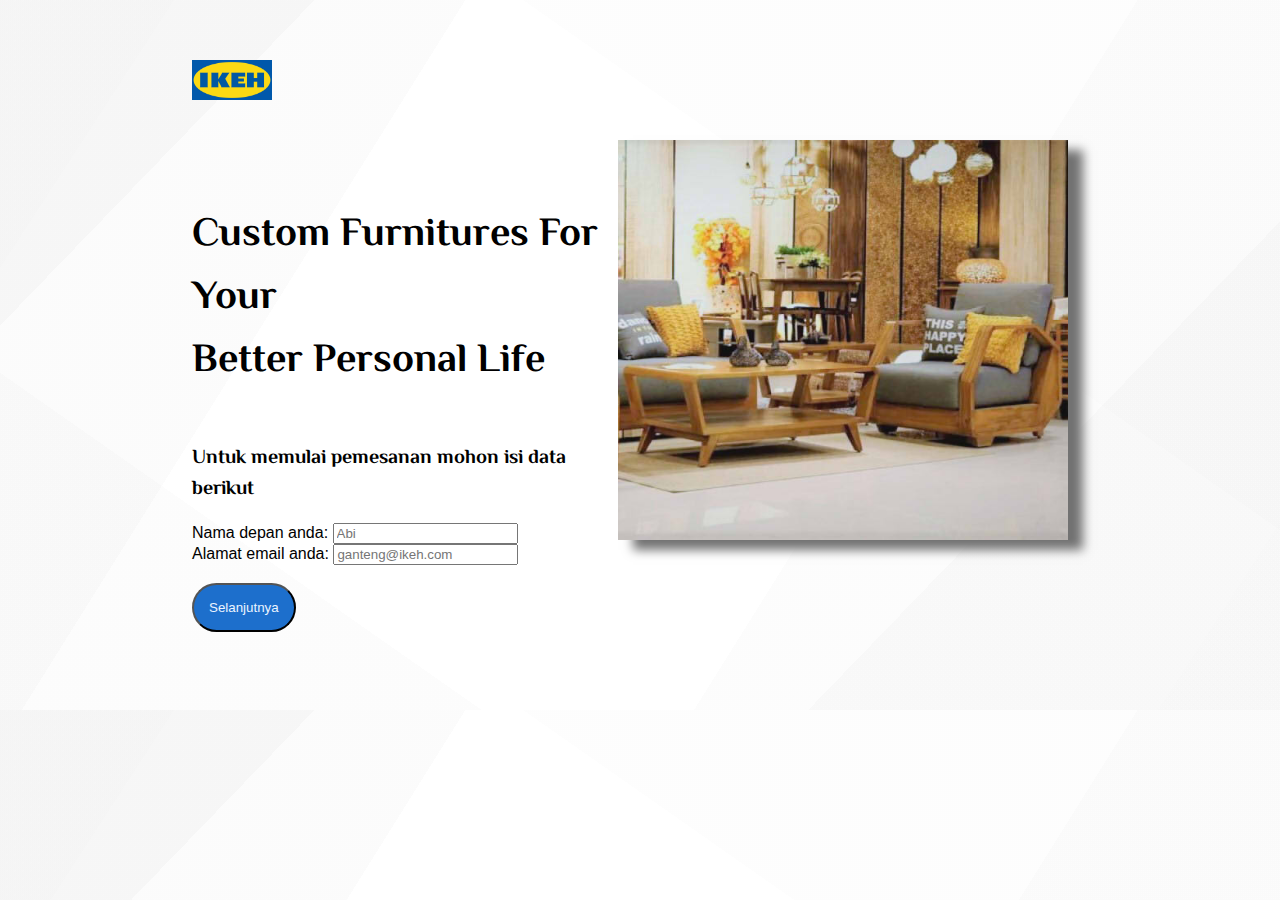
==== index.html @ 34e300a9 "tampilan 1 all done" ====
<!DOCTYPE html>
<html lang="en">
  <head>
    <meta charset="UTF-8" />
    <meta name="viewport" content="width=device-width, initial-scale=1.0" />
    <link
      href="https://fonts.googleapis.com/css2?family=El+Messiri&family=Tangerine&display=swap"
      rel="stylesheet"
    />
    <link rel="stylesheet" href="css/index.css" />
    <link rel="stylesheet" href="css/common.css" />

    <title>Document</title>
  </head>
  <body>
    <div class="banner">
      <img src="./assets/2560px.png" alt="logo ikeh" class= "logo">
      <img src="./assets/banner1.jpg" alt="logo ikeh" class= "bannerimg">
      <h2>Custom Furnitures For Your</h2>
      <h2>Better Personal Life</h2>
      <h3 id="mohonlogin">Untuk memulai pemesanan mohon isi data berikut</h3><br>
      <div class="logincontain">
        <form id="checkLogin">
          <label for="name">Nama depan anda: </label>
          <input type="text" id="nama" placeholder="Abi"><br>
          <label for="email">Alamat email anda:</label>
          <input type="text" id="email" placeholder="ganteng@ikeh.com"><br><br>
          <button type="submit" class="half-width" id="checkAnswer">Selanjutnya</button><br><br>
        </form>
    </div>
    <div id="after-login" class="hidden">
      <h4>Selamat datang aa!</h4>
      <p>(dengan email: aaa)</p><br><br>
      <div class="center">
        <h1>Silahkan pilih furnitur macam apa yang ingin anda pesan</h1>
        <img src="./assets/kursi-asik.jpg" class="pilihfurnitur">
        <a href="./furniture.html?type=kursi"><button type="submit" class="geserkanan100" id="checkAnswer">Kursi</button></a>
        <img src="./assets/meja-asik.jpg" class="pilihfurnitur">
        <a href="./furniture.html?type=meja"><button type="submit" class="geserkanan100" id="checkAnswer">Meja</button></a>
        <img src="./assets/kasur-asik.jpg" class="pilihfurnitur">
        <a href="./furniture.html?type=kasur"><button type="submit" class="geserkanan100" id="checkAnswer">Kasur</button></a>
      </div>
    </div>
    <script src="js/index.js">
    </script>
  </body>
</html>
---- css/index.css ----
body {
  background-image: linear-gradient(134deg, rgba(1, 1, 1,0.02) 0%, rgba(1, 1, 1,0.02) 16%,transparent 16%, transparent 76%,rgba(58, 58, 58,0.02) 76%, rgba(58, 58, 58,0.02) 100%),linear-gradient(215deg, rgba(166, 166, 166,0.02) 0%, rgba(166, 166, 166,0.02) 33%,transparent 33%, transparent 79%,rgba(111, 111, 111,0.02) 79%, rgba(111, 111, 111,0.02) 100%),linear-gradient(303deg, rgba(215, 215, 215,0.02) 0%, rgba(215, 215, 215,0.02) 7%,transparent 7%, transparent 90%,rgba(192, 192, 192,0.02) 90%, rgba(192, 192, 192,0.02) 100%),linear-gradient(302deg, rgba(113, 113, 113,0.02) 0%, rgba(113, 113, 113,0.02) 34%,transparent 34%, transparent 73%,rgba(65, 65, 65,0.02) 73%, rgba(65, 65, 65,0.02) 100%),linear-gradient(90deg, rgb(255,255,255),rgb(255,255,255));
  font-family: 'Source Sans Pro', sans-serif;
  justify-content: center
}

.banner {
  margin: auto;
  width: 70%;
  border: 0px solid rgb(200, 235, 255);
  padding: 10px;
}

.center {
  text-align: center;
  width: 100%;
  justify-content: center
}

.logincontain {
  width: 100%;
  
  justify-content: center
}

.geserkanan100 {
  margin-right: 50px;
}

.pilihfurnitur {
  width: 125px;
  height: 125px;
  margin-top: 50px;
  margin-left: 100px;
  margin-right: 0px;
  cursor: pointer;
}

#after-login.hidden {
  display: none;
}

.logo {
  width: 80px;
  height: 40px;
  margin-bottom: 100px;
}

.bannerimg {
  margin-top: 80px;
  margin-right: 20px;
  width: 450px;
  height: 400px;
  float: right;
  box-shadow: 15px 10px 10px #727272
}

.full {
  width: 100%;
}

button {
  border-radius: 25px;
  padding: 15px;
  background-color: #1d6fcc;
  outline: none;
  color: #ebf4ff;
  cursor: pointer
}

h1 {
  margin-top: 0px;
  font-family: 'El Messiri', narrow;
  font-size: 20px;
  margin-bottom: 0px;
}

h2 {
  margin-top: 0px;
  font-family: 'El Messiri', narrow;
  font-size: 40px;
  margin-bottom: 0px;
}

h3 {
  margin-top: 50px;
  font-family: 'El Messiri', narrow;
  font-size: 20px;
  margin-bottom: 0px;
}

h4 {
  font-family: 'El Messiri';
  margin-top: 35px;
  font-size: 25px;
  margin-bottom: 0px;
}

p {
  font-family: 'El Messiri', narrow;
  margin-top: 0px;
  margin-bottom: 25px;
  font-size: 20px
}
---- css/common.css ----
body {
  margin: 50px 0;
}

.capitalize {
  text-transform: capitalize;
}
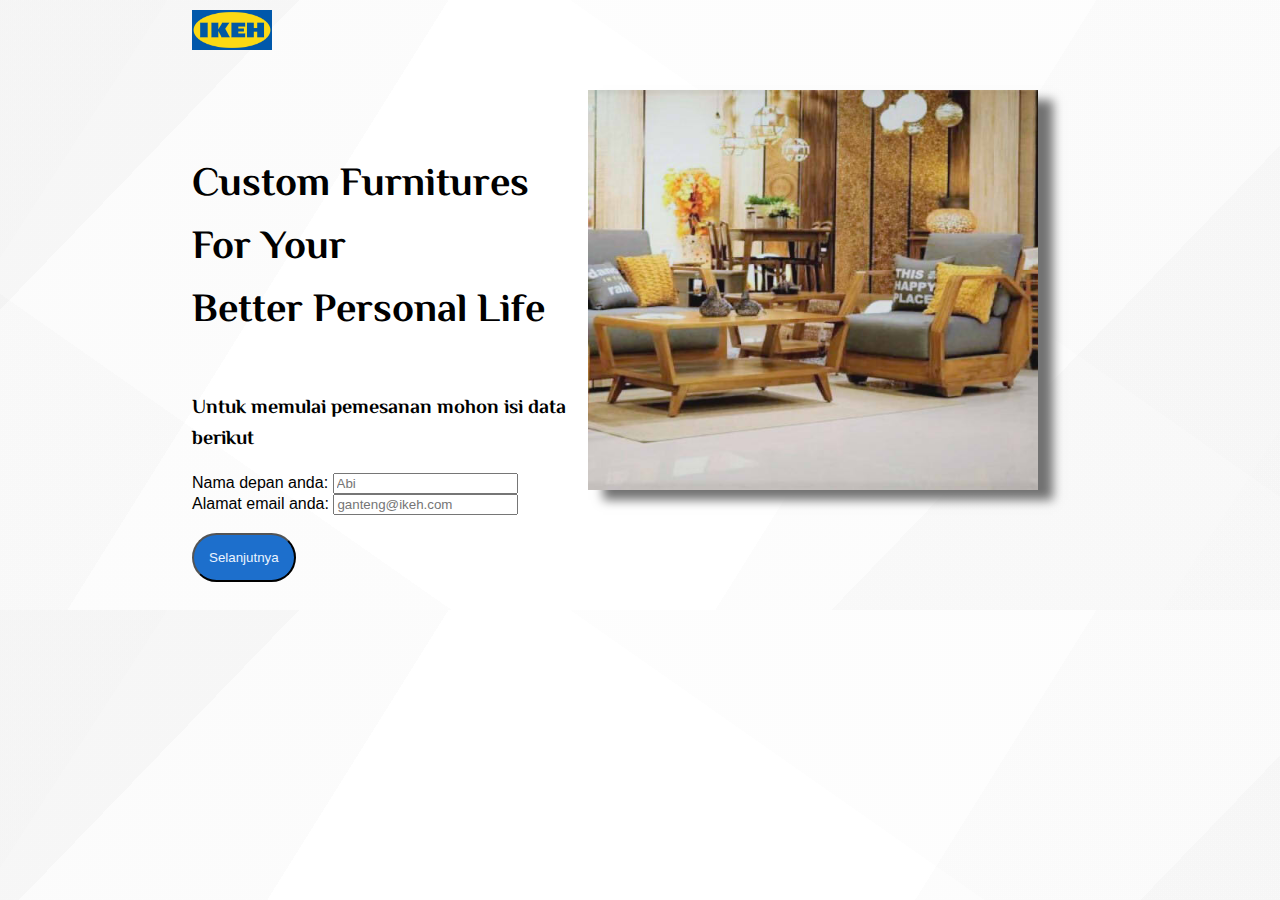
==== commit 460de604: "tampilan 1 all done +tocart button" ====
--- a/index.html
+++ b/index.html
@@ -14,7 +14,9 @@
   </head>
   <body>
     <div class="banner">
+      <a class="tocart" href="http://127.0.0.1:5500/ikeh/cart.html"><button type="submit" id="aatas" class="tocart hidden" id="gotocart">Cart Anda</button></a>
       <img src="./assets/2560px.png" alt="logo ikeh" class= "logo">
+      <a href="http://127.0.0.1:5500/ikeh/cart.html"><button class="indextocart hidden" id="pg1tocart">Cart Anda</button></a>
       <img src="./assets/banner1.jpg" alt="logo ikeh" class= "bannerimg">
       <h2>Custom Furnitures For Your</h2>
       <h2>Better Personal Life</h2>
@@ -30,18 +32,33 @@
     </div>
     <div id="after-login" class="hidden">
       <h4>Selamat datang aa!</h4>
-      <p>(dengan email: aaa)</p><br><br>
+      <p>(dengan email: aaa)</p>
+      <span id="logout" onclick="logout()">logout</span>
+      <br><br>
       <div class="center">
         <h1>Silahkan pilih furnitur macam apa yang ingin anda pesan</h1>
         <img src="./assets/kursi-asik.jpg" class="pilihfurnitur">
-        <a href="./furniture.html?type=kursi"><button type="submit" class="geserkanan100" id="checkAnswer">Kursi</button></a>
+        <a href="./furniture.html?type=kursi"><button type="submit" class="geserkanan100" id="pilihkursi">Kursi</button></a>
         <img src="./assets/meja-asik.jpg" class="pilihfurnitur">
-        <a href="./furniture.html?type=meja"><button type="submit" class="geserkanan100" id="checkAnswer">Meja</button></a>
+        <a href="./furniture.html?type=meja"><button type="submit" class="geserkanan100" id="pilihmeja">Meja</button></a>
         <img src="./assets/kasur-asik.jpg" class="pilihfurnitur">
-        <a href="./furniture.html?type=kasur"><button type="submit" class="geserkanan100" id="checkAnswer">Kasur</button></a>
+        <a href="./furniture.html?type=kasur"><button type="submit" class="geserkanan100" id="pilihkasur">Kasur</button></a>
       </div>
     </div>
-    <script src="js/index.js">
+    <script src="js/index.js"></script>
+    <script src="js/account.js"></script>
+    <script>
+      handleLoginSession();
+
+      function handleLoginSession() {
+        if (isLoggedIn()) {
+          handleLoggedInDisplay();
+        }
+      }
+
+      function isLoggedIn() {
+        return window.localStorage.getItem('login.name') ? true : false;
+      }
     </script>
   </body>
 </html>--- a/css/index.css
+++ b/css/index.css
@@ -36,10 +36,6 @@
   cursor: pointer;
 }
 
-#after-login.hidden {
-  display: none;
-}
-
 .logo {
   width: 80px;
   height: 40px;
@@ -48,11 +44,26 @@
 
 .bannerimg {
   margin-top: 80px;
-  margin-right: 20px;
+  margin-right: 50px;
   width: 450px;
   height: 400px;
   float: right;
   box-shadow: 15px 10px 10px #727272
+}
+
+.tocart {
+  float: right;
+  margin-left: 0px;
+}
+
+.indextocart {
+  border-radius: 25px;
+  padding: 15px;
+  background-color: #1d6fcc;
+  outline: none;
+  color: #ebf4ff;
+  cursor: pointer;
+  float: right
 }
 
 .full {
@@ -101,4 +112,14 @@
   margin-top: 0px;
   margin-bottom: 25px;
   font-size: 20px
-}+}
+
+#logout {
+  color: grey;
+}
+
+#logout:hover {
+  font-weight: 500;
+  color: #333;
+  cursor: pointer;
+}
--- a/css/common.css
+++ b/css/common.css
@@ -5,3 +5,145 @@
 .capitalize {
   text-transform: capitalize;
 }
+   
+main {
+  background-color: white;
+  font-family: 'Poppins', sans-serif;
+  display: flex;
+flex: 1;
+text-align: center;
+}
+
+.judulutama {
+  text-align: center;
+  font-size: 50px;
+}
+
+.desainkiri {
+ 
+  max-width: 500px;
+  height: auto;
+  margin-right: 100px;
+  margin-bottom: 10px
+  
+}
+
+.judul {
+  text-align: center;
+  font-size: 50px;
+}
+
+body{
+margin: 0;
+} 
+.wrapper{
+
+display: flex;
+flex-direction: column;
+}
+
+.columns{
+display: flex;
+flex:1;
+}
+.sidebar-first{
+width: 33%;
+padding : 20px;
+order: 1;
+}
+.sidebar-second{ 
+width: 33%;
+padding : 20px;
+order: 2;
+
+}
+.sidebar-secondd{ 
+width: 33%;
+padding : 20px;
+order: 3;
+}
+
+
+.tombol {
+  background-color: white;
+  border-radius: 20px;
+  padding: 30px 30px;
+  text-align: center;
+  font-size: 30px;
+  display: inline-block;
+  transition-duration: 0.4s;
+  width: 100%;
+}
+.tombol:hover {
+  background-color: rgb(89, 42, 165);
+}
+
+.dropbtn {
+  padding: 30px;
+  border-radius: 20px;
+  text-align: center;
+  font-size: 30px;
+  display: block;
+  transition-duration: 0.4s;
+  padding-right: 0px;
+  width:100%;
+  border: 2px solid rgb(89, 42, 165);
+}
+
+.dropdown {
+
+  display: block;
+  margin-left: 50px;
+  margin-right: 70px;
+}
+
+.dropdown-content {
+  display: none;
+  text-align: center;
+  box-shadow: 0px 8px 26px 0px rgba(0, 0, 0, 0.2);
+  margin-right: 50px;
+  margin-left: 50px;
+
+}
+
+.dropdown-content a {
+  color: black;
+  padding: 19px 35px;
+  font-size: 30px;
+  text-align: center;
+  display: inline-block;
+  position: relative;
+
+}
+
+.dropdown-content a:hover {
+  background-color: rgba(0, 0, 0, 0.2);
+}
+
+.dropdown:hover .dropdown-content {
+  display: block;
+}
+
+.dropdown:hover .dropbtn {
+  background-color: rgb(89, 42, 165);
+}
+
+.text {
+  width: 500px;
+  text-align: center;
+white-space: nowrap;
+overflow: hidden;
+text-overflow: ellipsis;
+margin: 0; /* Could be anything you like. */
+display: -webkit-box;
+-webkit-line-clamp: 5; /* number of lines to show */
+       line-clamp: 5; 
+-webkit-box-orient: vertical;
+}
+.invisible {
+  visibility: hidden;
+}
+
+.hidden {
+  display: none;
+}
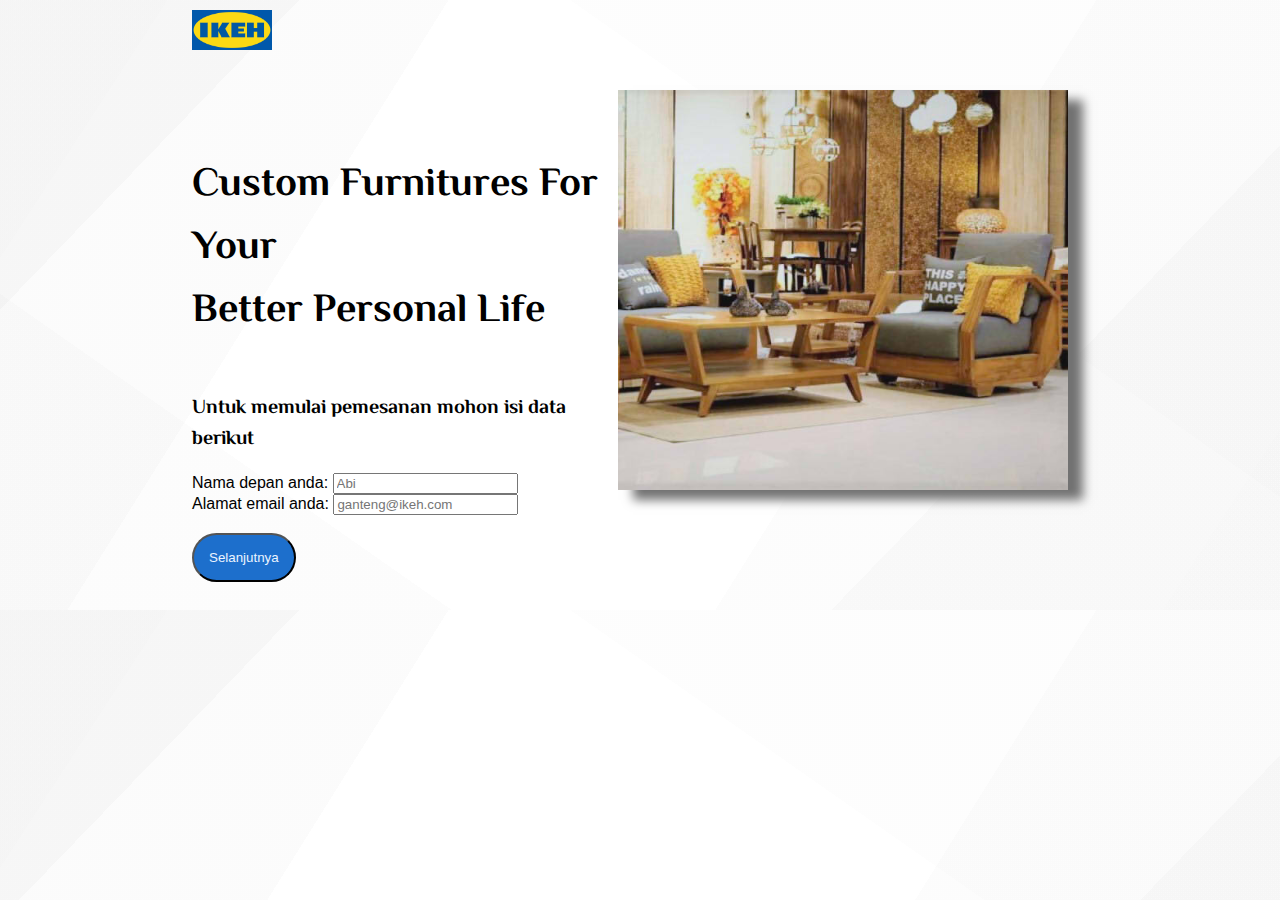
==== commit 8b0d8cb5: "albertus527" ====
--- a/index.html
+++ b/index.html
@@ -14,9 +14,7 @@
   </head>
   <body>
     <div class="banner">
-      <a class="tocart" href="http://127.0.0.1:5500/ikeh/cart.html"><button type="submit" id="aatas" class="tocart hidden" id="gotocart">Cart Anda</button></a>
       <img src="./assets/2560px.png" alt="logo ikeh" class= "logo">
-      <a href="http://127.0.0.1:5500/ikeh/cart.html"><button class="indextocart hidden" id="pg1tocart">Cart Anda</button></a>
       <img src="./assets/banner1.jpg" alt="logo ikeh" class= "bannerimg">
       <h2>Custom Furnitures For Your</h2>
       <h2>Better Personal Life</h2>
--- a/css/index.css
+++ b/css/index.css
@@ -44,26 +44,11 @@
 
 .bannerimg {
   margin-top: 80px;
-  margin-right: 50px;
+  margin-right: 20px;
   width: 450px;
   height: 400px;
   float: right;
   box-shadow: 15px 10px 10px #727272
-}
-
-.tocart {
-  float: right;
-  margin-left: 0px;
-}
-
-.indextocart {
-  border-radius: 25px;
-  padding: 15px;
-  background-color: #1d6fcc;
-  outline: none;
-  color: #ebf4ff;
-  cursor: pointer;
-  float: right
 }
 
 .full {
--- a/css/common.css
+++ b/css/common.css
@@ -140,6 +140,7 @@
        line-clamp: 5; 
 -webkit-box-orient: vertical;
 }
+
 .invisible {
   visibility: hidden;
 }
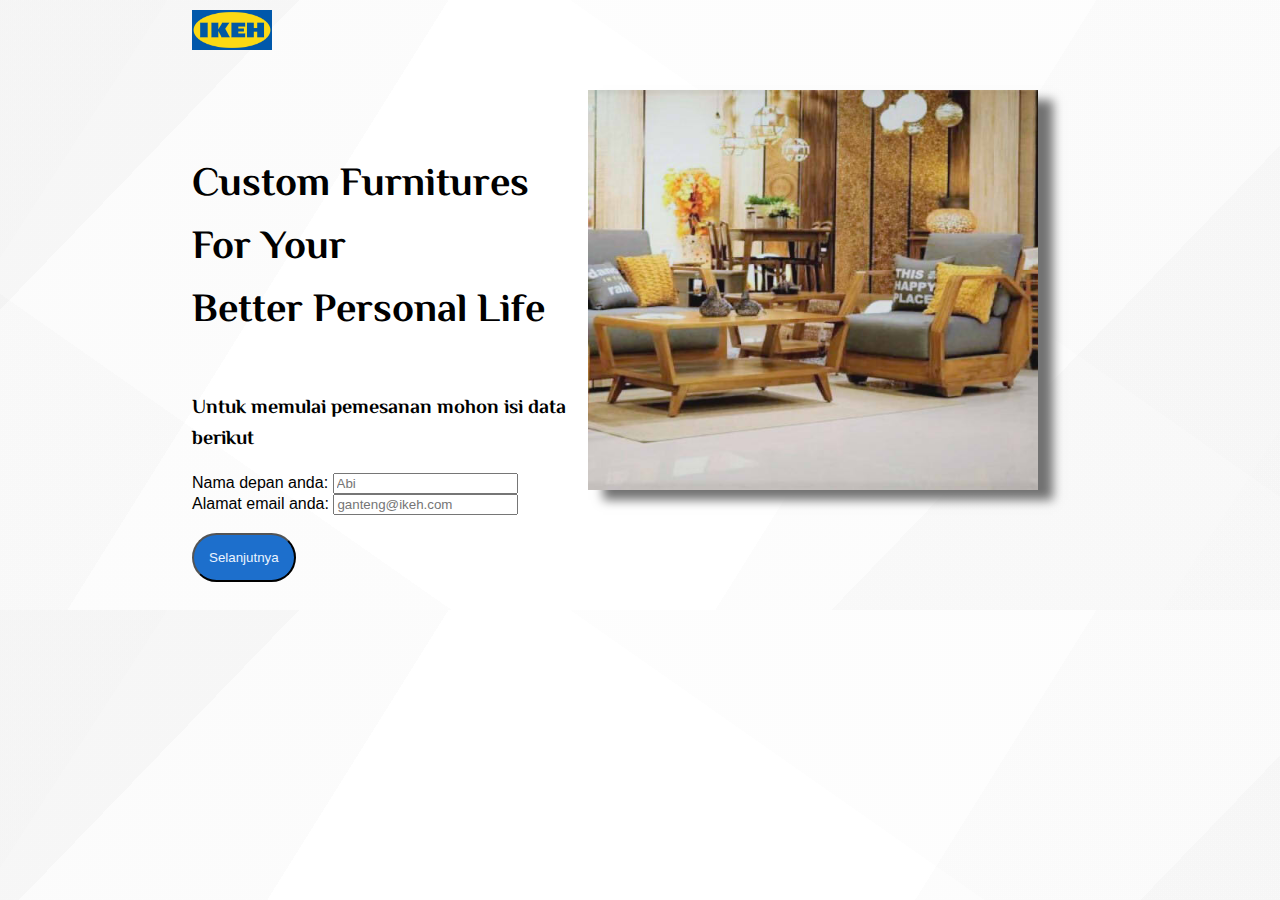
==== commit 85b449ed: "Merge branch 'master' of github.com:danielrylv/ikeh into albertus527" ====
--- a/index.html
+++ b/index.html
@@ -14,7 +14,9 @@
   </head>
   <body>
     <div class="banner">
+      <a class="tocart" href="http://127.0.0.1:5500/ikeh/cart.html"><button type="submit" id="aatas" class="tocart hidden" id="gotocart">Cart Anda</button></a>
       <img src="./assets/2560px.png" alt="logo ikeh" class= "logo">
+      <a href="http://127.0.0.1:5500/ikeh/cart.html"><button class="indextocart hidden" id="pg1tocart">Cart Anda</button></a>
       <img src="./assets/banner1.jpg" alt="logo ikeh" class= "bannerimg">
       <h2>Custom Furnitures For Your</h2>
       <h2>Better Personal Life</h2>
--- a/css/index.css
+++ b/css/index.css
@@ -44,11 +44,26 @@
 
 .bannerimg {
   margin-top: 80px;
-  margin-right: 20px;
+  margin-right: 50px;
   width: 450px;
   height: 400px;
   float: right;
   box-shadow: 15px 10px 10px #727272
+}
+
+.tocart {
+  float: right;
+  margin-left: 0px;
+}
+
+.indextocart {
+  border-radius: 25px;
+  padding: 15px;
+  background-color: #1d6fcc;
+  outline: none;
+  color: #ebf4ff;
+  cursor: pointer;
+  float: right
 }
 
 .full {
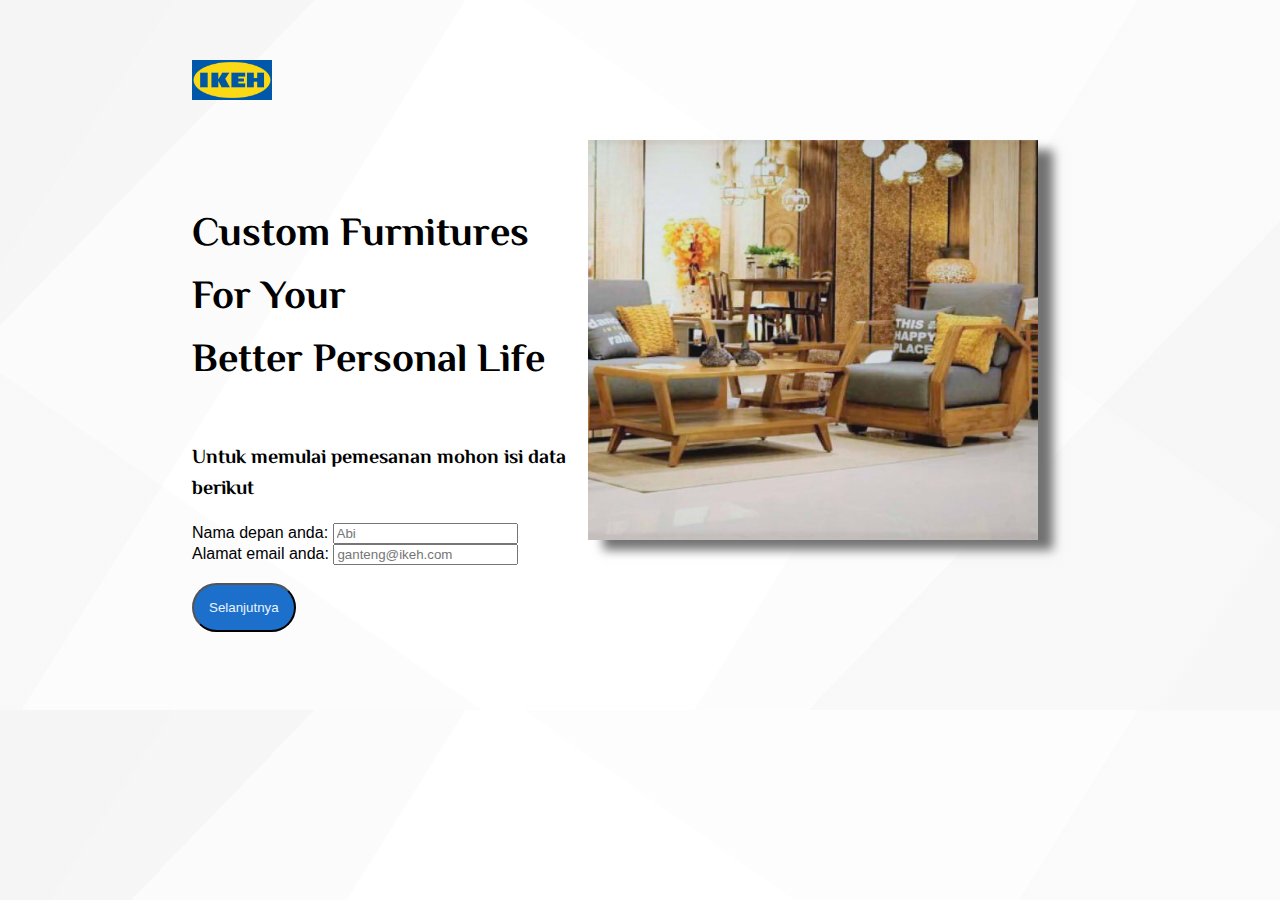
==== commit dab28bdc: "fix link to cart.html from index.html" ====
--- a/index.html
+++ b/index.html
@@ -14,9 +14,9 @@
   </head>
   <body>
     <div class="banner">
-      <a class="tocart" href="http://127.0.0.1:5500/ikeh/cart.html"><button type="submit" id="aatas" class="tocart hidden" id="gotocart">Cart Anda</button></a>
+      <a class="tocart" href="cart.html"><button type="submit" id="aatas" class="tocart hidden" id="gotocart">Cart Anda</button></a>
       <img src="./assets/2560px.png" alt="logo ikeh" class= "logo">
-      <a href="http://127.0.0.1:5500/ikeh/cart.html"><button class="indextocart hidden" id="pg1tocart">Cart Anda</button></a>
+      <a href="cart.html"><button class="indextocart hidden" id="pg1tocart">Cart Anda</button></a>
       <img src="./assets/banner1.jpg" alt="logo ikeh" class= "bannerimg">
       <h2>Custom Furnitures For Your</h2>
       <h2>Better Personal Life</h2>
--- a/css/common.css
+++ b/css/common.css
@@ -4,141 +4,6 @@
 
 .capitalize {
   text-transform: capitalize;
-}
-   
-main {
-  background-color: white;
-  font-family: 'Poppins', sans-serif;
-  display: flex;
-flex: 1;
-text-align: center;
-}
-
-.judulutama {
-  text-align: center;
-  font-size: 50px;
-}
-
-.desainkiri {
- 
-  max-width: 500px;
-  height: auto;
-  margin-right: 100px;
-  margin-bottom: 10px
-  
-}
-
-.judul {
-  text-align: center;
-  font-size: 50px;
-}
-
-body{
-margin: 0;
-} 
-.wrapper{
-
-display: flex;
-flex-direction: column;
-}
-
-.columns{
-display: flex;
-flex:1;
-}
-.sidebar-first{
-width: 33%;
-padding : 20px;
-order: 1;
-}
-.sidebar-second{ 
-width: 33%;
-padding : 20px;
-order: 2;
-
-}
-.sidebar-secondd{ 
-width: 33%;
-padding : 20px;
-order: 3;
-}
-
-
-.tombol {
-  background-color: white;
-  border-radius: 20px;
-  padding: 30px 30px;
-  text-align: center;
-  font-size: 30px;
-  display: inline-block;
-  transition-duration: 0.4s;
-  width: 100%;
-}
-.tombol:hover {
-  background-color: rgb(89, 42, 165);
-}
-
-.dropbtn {
-  padding: 30px;
-  border-radius: 20px;
-  text-align: center;
-  font-size: 30px;
-  display: block;
-  transition-duration: 0.4s;
-  padding-right: 0px;
-  width:100%;
-  border: 2px solid rgb(89, 42, 165);
-}
-
-.dropdown {
-
-  display: block;
-  margin-left: 50px;
-  margin-right: 70px;
-}
-
-.dropdown-content {
-  display: none;
-  text-align: center;
-  box-shadow: 0px 8px 26px 0px rgba(0, 0, 0, 0.2);
-  margin-right: 50px;
-  margin-left: 50px;
-
-}
-
-.dropdown-content a {
-  color: black;
-  padding: 19px 35px;
-  font-size: 30px;
-  text-align: center;
-  display: inline-block;
-  position: relative;
-
-}
-
-.dropdown-content a:hover {
-  background-color: rgba(0, 0, 0, 0.2);
-}
-
-.dropdown:hover .dropdown-content {
-  display: block;
-}
-
-.dropdown:hover .dropbtn {
-  background-color: rgb(89, 42, 165);
-}
-
-.text {
-  width: 500px;
-  text-align: center;
-white-space: nowrap;
-overflow: hidden;
-text-overflow: ellipsis;
-margin: 0; /* Could be anything you like. */
-display: -webkit-box;
--webkit-line-clamp: 5; /* number of lines to show */
-       line-clamp: 5; 
--webkit-box-orient: vertical;
 }
 
 .invisible {
